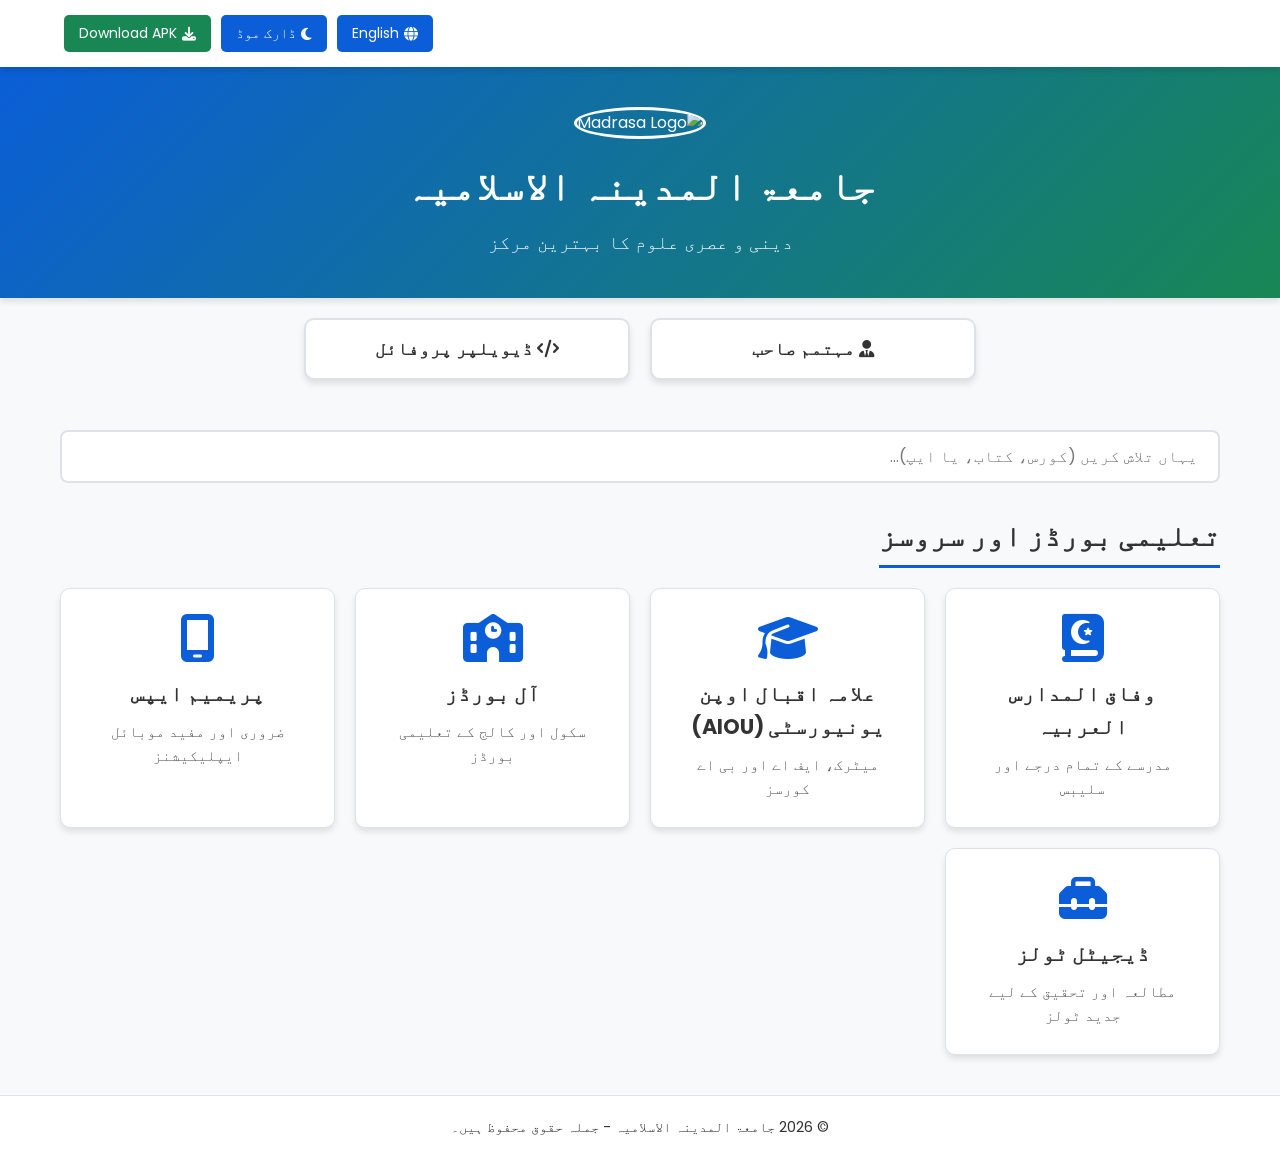
==== index.html @ e55a86fd "Add initial HTML structure for Madrasa portal" ====
<!DOCTYPE html>
<html lang="ur" dir="rtl">
<head>
    <meta charset="UTF-8">
    <meta name="viewport" content="width=device-width, initial-scale=1.0">
    <title>جامعۃ المدینہ / مدرسہ پورٹل</title>
    <!-- Font Awesome Icons -->
    <link rel="stylesheet" href="https://cdnjs.cloudflare.com/ajax/libs/font-awesome/6.4.0/css/all.min.css">
    <!-- Google Fonts (Urdu & English) -->
    <link href="https://fonts.googleapis.com/css2?family=Jameel+Noori+Nastaleeq&family=Poppins:wght@300;400;500;600;700&display=swap" rel="stylesheet">
    
    <style>
        :root {
            --bg-color: #f8f9fa;
            --text-color: #333333;
            --card-bg: #ffffff;
            --primary-color: #0b5ed7;
            --primary-hover: #0a58ca;
            --accent-color: #198754;
            --header-bg: linear-gradient(135deg, #0b5ed7, #198754);
            --shadow: 0 4px 6px rgba(0, 0, 0, 0.1);
            --border-color: #dee2e6;
        }

        [data-theme="dark"] {
            --bg-color: #121212;
            --text-color: #e0e0e0;
            --card-bg: #1e1e1e;
            --primary-color: #3d8bfd;
            --primary-hover: #6ea8fe;
            --accent-color: #20c997;
            --header-bg: linear-gradient(135deg, #1a365d, #065f46);
            --shadow: 0 4px 6px rgba(0, 0, 0, 0.5);
            --border-color: #2d3748;
        }

        * {
            margin: 0;
            padding: 0;
            box-sizing: border-box;
            font-family: 'Jameel Noori Nastaleeq', 'Poppins', sans-serif;
            transition: background-color 0.3s ease, color 0.3s ease;
        }

        body {
            background-color: var(--bg-color);
            color: var(--text-color);
            line-height: 1.6;
        }

        /* Top Controls Bar */
        .top-controls {
            display: flex;
            justify-content: flex-end;
            gap: 10px;
            padding: 15px 5%;
            background: var(--card-bg);
            box-shadow: var(--shadow);
            position: sticky;
            top: 0;
            z-index: 1000;
        }

        .control-btn {
            background: var(--primary-color);
            color: white;
            border: none;
            padding: 8px 15px;
            border-radius: 5px;
            cursor: pointer;
            font-size: 14px;
            display: flex;
            align-items: center;
            gap: 5px;
        }

        .control-btn:hover {
            background: var(--primary-hover);
        }

        /* Header Section */
        header {
            background: var(--header-bg);
            color: white;
            text-align: center;
            padding: 40px 20px;
            box-shadow: var(--shadow);
        }

        header img {
            width: 100px;
            height: 100px;
            border-radius: 50%;
            border: 3px solid white;
            object-fit: cover;
            margin-bottom: 15px;
        }

        header h1 {
            font-size: 2.5rem;
            margin-bottom: 10px;
        }

        header p {
            font-size: 1.2rem;
            opacity: 0.9;
        }

        /* Quick Binders (Principal & Developer) */
        .quick-binders {
            display: flex;
            justify-content: center;
            gap: 20px;
            padding: 20px 5%;
            max-width: 800px;
            margin: 0 auto;
        }

        .binder-btn {
            flex: 1;
            background: var(--card-bg);
            border: 2px solid var(--border-color);
            padding: 15px;
            text-align: center;
            border-radius: 10px;
            text-decoration: none;
            color: var(--text-color);
            font-weight: bold;
            box-shadow: var(--shadow);
            font-size: 1.1rem;
        }

        .binder-btn:hover {
            border-color: var(--primary-color);
            transform: translateY(-2px);
        }

        /* Main Container & Cards Grid */
        .container {
            max-width: 1200px;
            margin: 30px auto;
            padding: 0 20px;
        }

        .search-bar {
            width: 100%;
            padding: 12px 20px;
            font-size: 1rem;
            border: 2px solid var(--border-color);
            background: var(--card-bg);
            color: var(--text-color);
            border-radius: 8px;
            margin-bottom: 30px;
            outline: none;
        }

        .search-bar:focus {
            border-color: var(--primary-color);
        }

        .section-title {
            font-size: 1.8rem;
            margin-bottom: 20px;
            border-bottom: 3px solid var(--primary-color);
            display: inline-block;
            padding-bottom: 5px;
        }

        .cards-grid {
            display: grid;
            grid-template-columns: repeat(auto-fit, minmax(250px, 1fr));
            gap: 20px;
            margin-bottom: 40px;
        }

        .card {
            background: var(--card-bg);
            border-radius: 10px;
            padding: 25px;
            text-align: center;
            box-shadow: var(--shadow);
            border: 1px solid var(--border-color);
            cursor: pointer;
            transition: transform 0.2s;
        }

        .card:hover {
            transform: translateY(-5px);
            border-color: var(--primary-color);
        }

        .card i {
            font-size: 3rem;
            color: var(--primary-color);
            margin-bottom: 15px;
        }

        .card h3 {
            font-size: 1.3rem;
            margin-bottom: 10px;
        }

        .card p {
            font-size: 0.95rem;
            opacity: 0.8;
        }

        /* Footer */
        footer {
            background: var(--card-bg);
            border-top: 1px solid var(--border-color);
            text-align: center;
            padding: 20px;
            margin-top: 40px;
            font-size: 0.9rem;
        }

        /* Responsive Design Adjustments */
        @media(max-width: 768px) {
            header h1 {
                font-size: 2rem;
            }
            .quick-binders {
                flex-direction: column;
            }
        }
    </style>
</head>
<body data-theme="light">

    <!-- Top Controls: Language, Dark Mode, APK Download -->
    <div class="top-controls">
        <button class="control-btn" id="langToggle" onclick="toggleLanguage()">
            <i class="fa-solid fa-globe"></i> English
        </button>
        <button class="control-btn" id="themeToggle" onclick="toggleTheme()">
            <i class="fa-solid fa-moon"></i> ڈارک موڈ
        </button>
        <button class="control-btn" style="background: var(--accent-color);" onclick="downloadAPK()">
            <i class="fa-solid fa-download"></i> Download APK
        </button>
    </div>

    <!-- Header Section -->
    <header>
        <img src="https://via.placeholder.com/100" alt="Madrasa Logo">
        <h1 id="siteTitle">جامعۃ المدینہ الاسلامیہ</h1>
        <p id="siteTagline">دینی و عصری علوم کا بہترین مرکز</p>
    </header>

    <!-- Quick Binders (Principal & Developer) -->
    <div class="quick-binders">
        <a href="#principal" class="binder-btn" id="btnPrincipal">
            <i class="fa-solid fa-user-tie"></i> مہتمم صاحب
        </a>
        <a href="#developer" class="binder-btn" id="btnDeveloper">
            <i class="fa-solid fa-code"></i> ڈیویلپر پروفائل
        </a>
    </div>

    <!-- Main Content Area -->
    <div class="container">
        <!-- Search Bar -->
        <input type="text5" class="search-bar" id="searchBar" placeholder="یہاں تلاش کریں (کورس، کتاب، یا ایپ)...">

        <h2 class="section-title" id="cardsHeading">تعلیمی بورڈز اور سروسز</h2>
        
        <!-- Cards Grid (Wifaq, AIOU, All Boards, Premium Apps, Tools) -->
        <div class="cards-grid">
            <div class="card" onclick="openCategory('Wifaq ul Madaris')">
                <i class="fa-solid fa-book-quran"></i>
                <h3>وفاق المدارس العربیہ</h3>
                <p>مدرسے کے تمام درجے اور سلیبس</p>
            </div>
            <div class="card" onclick="openCategory('AIOU')">
                <i class="fa-solid fa-graduation-cap"></i>
                <h3>علامہ اقبال اوپن یونیورسٹی (AIOU)</h3>
                <p>میٹرک، ایف اے اور بی اے کورسز</p>
            </div>
            <div class="card" onclick="openCategory('All Boards')">
                <i class="fa-solid fa-school"></i>
                <h3>آل بورڈز</h3>
                <p>سکول اور کالج کے تعلیمی بورڈز</p>
            </div>
            <div class="card" onclick="openCategory('Premium Apps')">
                <i class="fa-solid fa-mobile-screen"></i>
                <h3>پریمیم ایپس</h3>
                <p>ضروری اور مفید موبائل ایپلیکیشنز</p>
            </div>
            <div class="card" onclick="openCategory('Digital Tools')">
                <i class="fa-solid fa-toolbox"></i>
                <h3>ڈیجیٹل ٹولز</h3>
                <p>مطالعہ اور تحقیق کے لیے جدید ٹولز</p>
            </div>
        </div>
    </div>

    <!-- Footer -->
    <footer>
        <p id="footerText">&copy; 2026 جامعۃ المدینہ الاسلامیہ - جملہ حقوق محفوظ ہیں۔</p>
    </footer>

    <!-- JavaScript Interactivity -->
    <script>
        // Dark Mode Toggle
        function toggleTheme() {
            const body = document.body;
            const themeBtn = document.getElementById('themeToggle');
            if (body.getAttribute('data-theme') === 'light') {
                body.setAttribute('data-theme', 'dark');
                themeBtn.innerHTML = '<i class="fa-solid fa-sun"></i> لائٹ موڈ';
            } else {
                body.setAttribute('data-theme', 'light');
                themeBtn.innerHTML = '<i class="fa-solid fa-moon"></i> ڈارک موڈ';
            }
        }

        // Language Switcher (Urdu <-> English)
        let currentLang = 'ur';
        function toggleLanguage() {
            const siteTitle = document.getElementById('siteTitle');
            const siteTagline = document.getElementById('siteTagline');
            const btnPrincipal = document.getElementById('btnPrincipal');
            const btnDeveloper = document.getElementById('btnDeveloper');
            const cardsHeading = document.getElementById('cardsHeading');
            const searchBar = document.getElementById('searchBar');
            const footerText = document.getElementById('footerText');
            const langToggle = document.getElementById('langToggle');

            if (currentLang === 'ur') {
                currentLang = 'en';
                document.documentElement.setAttribute('dir', 'ltr');
                document.documentElement.setAttribute('lang', 'en');
                langToggle.innerHTML = '<i class="fa-solid fa-globe"></i> اردو';
                siteTitle.innerText = 'Jamia Al-Madina Al-Islamia';
                siteTagline.innerText = 'The Best Center for Religious & Modern Education';
                btnPrincipal.innerHTML = '<i class="fa-solid fa-user-tie"></i> Principal';
                btnDeveloper.innerHTML = '<i class="fa-solid fa-code"></i> Developer Profile';
                cardsHeading.innerText = 'Educational Boards & Services';
                searchBar.placeholder = 'Search here (courses, books, apps)...';
                footerText.innerHTML = '&copy; 2026 Jamia Al-Madina - All Rights Reserved.';
            } else {
                currentLang = 'ur';
                document.documentElement.setAttribute('dir', 'rtl');
                document.documentElement.setAttribute('lang', 'ur');
                langToggle.innerHTML = '<i class="fa-solid fa-globe"></i> English';
                siteTitle.innerText = 'جامعۃ المدینہ الاسلامیہ';
                siteTagline.innerText = 'دینی و عصری علوم کا بہترین مرکز';
                btnPrincipal.innerHTML = '<i class="fa-solid fa-user-tie"></i> مہتمم صاحب';
                btnDeveloper.innerHTML = '<i class="fa-solid fa-code"></i> ڈیویلپر پروفائل';
                cardsHeading.innerText = 'تعلیمی بورڈز اور سروسز';
                searchBar.placeholder = 'یہاں تلاش کریں (کورس، کتاب، یا ایپ)...';
                footerText.innerHTML = '&copy; 2026 جامعۃ المدینہ الاسلامیہ - جملہ حقوق محفوظ ہیں۔';
            }
        }

        // Category Click Handler (Card Grading System Navigation placeholder)
        function openCategory(categoryName) {
            alert(categoryName + ' کا گریڈنگ سیکشن اوپن ہو رہا ہے...');
            // یہاں آپ اگلے صفحات یا سب گریڈز کا لنک جوڑ سکتے ہیں
        }

        // Download APK / PWA Trigger
        function downloadAPK() {
            alert('مدرسہ ویب ایپ (APK) ڈاؤن لوڈ کرنے کا عمل شروع ہو رہا ہے...');
            // یہاں PWA انسٹالیشن ایونٹ یا APK فائل کا ڈاؤن لوڈ لنک دیا جائے گا
        }
    </script>
</body>
</html>
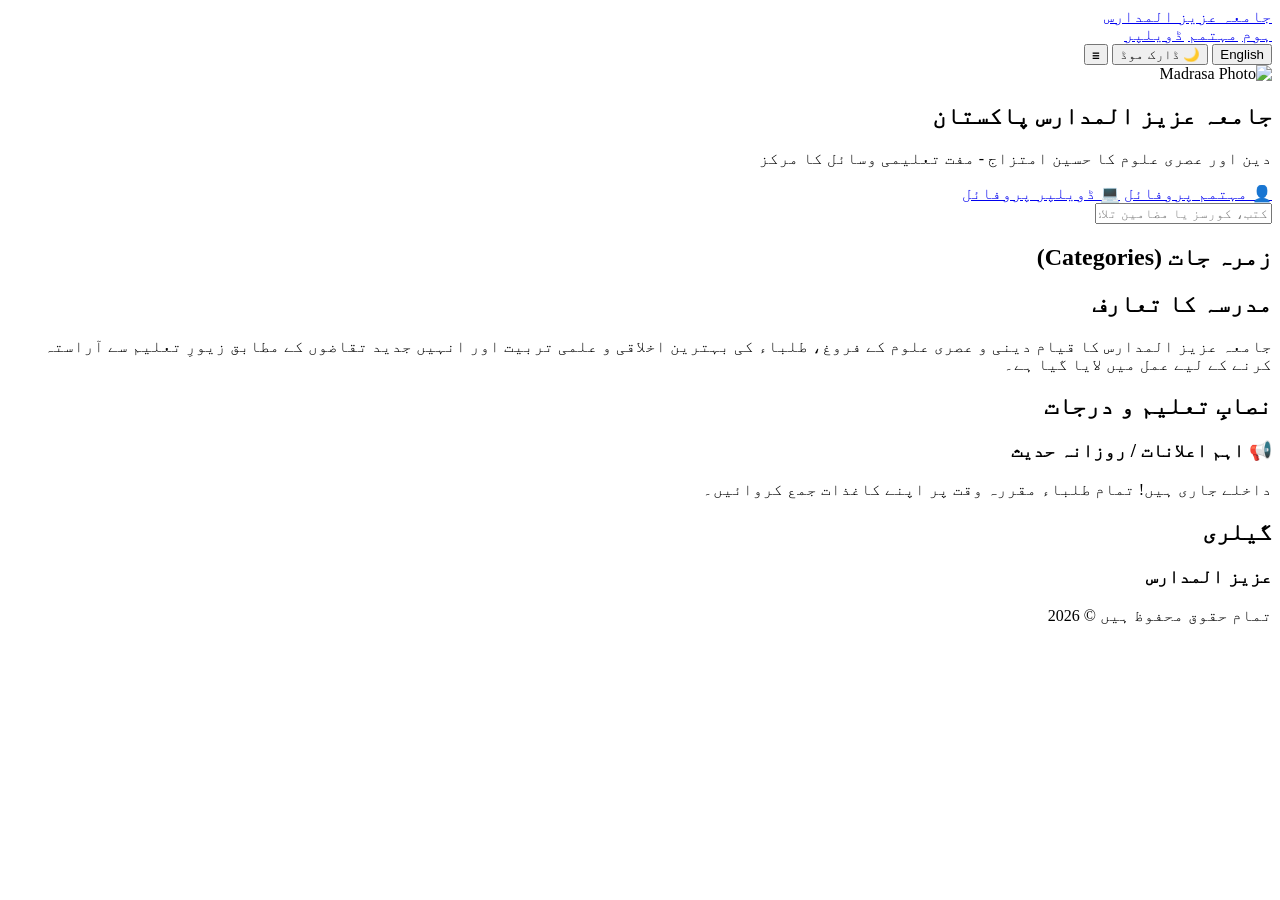
==== commit af6088a6: "Revamp index.html with new layout and styles Updated the title and added new Google Fonts. Enhanced " ====
--- a/index.html
+++ b/index.html
@@ -1,370 +1,166 @@
 <!DOCTYPE html>
-<html lang="ur" dir="rtl">
+<html lang="ur" dir="rtl" data-theme="light">
 <head>
     <meta charset="UTF-8">
     <meta name="viewport" content="width=device-width, initial-scale=1.0">
-    <title>جامعۃ المدینہ / مدرسہ پورٹل</title>
-    <!-- Font Awesome Icons -->
-    <link rel="stylesheet" href="https://cdnjs.cloudflare.com/ajax/libs/font-awesome/6.4.0/css/all.min.css">
-    <!-- Google Fonts (Urdu & English) -->
-    <link href="https://fonts.googleapis.com/css2?family=Jameel+Noori+Nastaleeq&family=Poppins:wght@300;400;500;600;700&display=swap" rel="stylesheet">
-    
-    <style>
-        :root {
-            --bg-color: #f8f9fa;
-            --text-color: #333333;
-            --card-bg: #ffffff;
-            --primary-color: #0b5ed7;
-            --primary-hover: #0a58ca;
-            --accent-color: #198754;
-            --header-bg: linear-gradient(135deg, #0b5ed7, #198754);
-            --shadow: 0 4px 6px rgba(0, 0, 0, 0.1);
-            --border-color: #dee2e6;
-        }
+    <title>جامعہ عزیز المدارس - مرکزی صفحہ</title>
+    <!-- Google Fonts for Urdu & English -->
+    <link href="https://fonts.googleapis.com/css2?family=Amiri:wght@400;700&family=Inter:wght@400;500;600&family=Noto+Nastaliq+Urdu:wght@400;700&display=swap" rel="stylesheet">
+    <!-- Stylesheet -->
+    <link rel="stylesheet" href="style.css">
+</head>
+<body>
 
-        [data-theme="dark"] {
-            --bg-color: #121212;
-            --text-color: #e0e0e0;
-            --card-bg: #1e1e1e;
-            --primary-color: #3d8bfd;
-            --primary-hover: #6ea8fe;
-            --accent-color: #20c997;
-            --header-bg: linear-gradient(135deg, #1a365d, #065f46);
-            --shadow: 0 4px 6px rgba(0, 0, 0, 0.5);
-            --border-color: #2d3748;
-        }
-
-        * {
-            margin: 0;
-            padding: 0;
-            box-sizing: border-box;
-            font-family: 'Jameel Noori Nastaleeq', 'Poppins', sans-serif;
-            transition: background-color 0.3s ease, color 0.3s ease;
-        }
-
-        body {
-            background-color: var(--bg-color);
-            color: var(--text-color);
-            line-height: 1.6;
-        }
-
-        /* Top Controls Bar */
-        .top-controls {
-            display: flex;
-            justify-content: flex-end;
-            gap: 10px;
-            padding: 15px 5%;
-            background: var(--card-bg);
-            box-shadow: var(--shadow);
-            position: sticky;
-            top: 0;
-            z-index: 1000;
-        }
-
-        .control-btn {
-            background: var(--primary-color);
-            color: white;
-            border: none;
-            padding: 8px 15px;
-            border-radius: 5px;
-            cursor: pointer;
-            font-size: 14px;
-            display: flex;
-            align-items: center;
-            gap: 5px;
-        }
-
-        .control-btn:hover {
-            background: var(--primary-hover);
-        }
-
-        /* Header Section */
-        header {
-            background: var(--header-bg);
-            color: white;
-            text-align: center;
-            padding: 40px 20px;
-            box-shadow: var(--shadow);
-        }
-
-        header img {
-            width: 100px;
-            height: 100px;
-            border-radius: 50%;
-            border: 3px solid white;
-            object-fit: cover;
-            margin-bottom: 15px;
-        }
-
-        header h1 {
-            font-size: 2.5rem;
-            margin-bottom: 10px;
-        }
-
-        header p {
-            font-size: 1.2rem;
-            opacity: 0.9;
-        }
-
-        /* Quick Binders (Principal & Developer) */
-        .quick-binders {
-            display: flex;
-            justify-content: center;
-            gap: 20px;
-            padding: 20px 5%;
-            max-width: 800px;
-            margin: 0 auto;
-        }
-
-        .binder-btn {
-            flex: 1;
-            background: var(--card-bg);
-            border: 2px solid var(--border-color);
-            padding: 15px;
-            text-align: center;
-            border-radius: 10px;
-            text-decoration: none;
-            color: var(--text-color);
-            font-weight: bold;
-            box-shadow: var(--shadow);
-            font-size: 1.1rem;
-        }
-
-        .binder-btn:hover {
-            border-color: var(--primary-color);
-            transform: translateY(-2px);
-        }
-
-        /* Main Container & Cards Grid */
-        .container {
-            max-width: 1200px;
-            margin: 30px auto;
-            padding: 0 20px;
-        }
-
-        .search-bar {
-            width: 100%;
-            padding: 12px 20px;
-            font-size: 1rem;
-            border: 2px solid var(--border-color);
-            background: var(--card-bg);
-            color: var(--text-color);
-            border-radius: 8px;
-            margin-bottom: 30px;
-            outline: none;
-        }
-
-        .search-bar:focus {
-            border-color: var(--primary-color);
-        }
-
-        .section-title {
-            font-size: 1.8rem;
-            margin-bottom: 20px;
-            border-bottom: 3px solid var(--primary-color);
-            display: inline-block;
-            padding-bottom: 5px;
-        }
-
-        .cards-grid {
-            display: grid;
-            grid-template-columns: repeat(auto-fit, minmax(250px, 1fr));
-            gap: 20px;
-            margin-bottom: 40px;
-        }
-
-        .card {
-            background: var(--card-bg);
-            border-radius: 10px;
-            padding: 25px;
-            text-align: center;
-            box-shadow: var(--shadow);
-            border: 1px solid var(--border-color);
-            cursor: pointer;
-            transition: transform 0.2s;
-        }
-
-        .card:hover {
-            transform: translateY(-5px);
-            border-color: var(--primary-color);
-        }
-
-        .card i {
-            font-size: 3rem;
-            color: var(--primary-color);
-            margin-bottom: 15px;
-        }
-
-        .card h3 {
-            font-size: 1.3rem;
-            margin-bottom: 10px;
-        }
-
-        .card p {
-            font-size: 0.95rem;
-            opacity: 0.8;
-        }
-
-        /* Footer */
-        footer {
-            background: var(--card-bg);
-            border-top: 1px solid var(--border-color);
-            text-align: center;
-            padding: 20px;
-            margin-top: 40px;
-            font-size: 0.9rem;
-        }
-
-        /* Responsive Design Adjustments */
-        @media(max-width: 768px) {
-            header h1 {
-                font-size: 2rem;
-            }
-            .quick-binders {
-                flex-direction: column;
-            }
-        }
-    </style>
-</head>
-<body data-theme="light">
-
-    <!-- Top Controls: Language, Dark Mode, APK Download -->
-    <div class="top-controls">
-        <button class="control-btn" id="langToggle" onclick="toggleLanguage()">
-            <i class="fa-solid fa-globe"></i> English
-        </button>
-        <button class="control-btn" id="themeToggle" onclick="toggleTheme()">
-            <i class="fa-solid fa-moon"></i> ڈارک موڈ
-        </button>
-        <button class="control-btn" style="background: var(--accent-color);" onclick="downloadAPK()">
-            <i class="fa-solid fa-download"></i> Download APK
-        </button>
-    </div>
-
-    <!-- Header Section -->
-    <header>
-        <img src="https://via.placeholder.com/100" alt="Madrasa Logo">
-        <h1 id="siteTitle">جامعۃ المدینہ الاسلامیہ</h1>
-        <p id="siteTagline">دینی و عصری علوم کا بہترین مرکز</p>
+    <!-- Navbar -->
+    <header class="navbar">
+        <div class="nav-container">
+            <a href="index.html" class="logo">جامعہ عزیز المدارس</a>
+            <nav class="nav-links" id="navLinks">
+                <a href="index.html" class="active">ہوم</a>
+                <a href="mohtamim.html">مہتمم</a>
+                <a href="developer.html">ڈویلپر</a>
+            </nav>
+            <div class="nav-actions">
+                <button id="langToggle" class="btn-toggle">English</button>
+                <button id="themeToggle" class="btn-toggle">🌙 ڈارک موڈ</button>
+                <button class="hamburger" id="hamburger">☰</button>
+            </div>
+        </div>
     </header>
 
-    <!-- Quick Binders (Principal & Developer) -->
-    <div class="quick-binders">
-        <a href="#principal" class="binder-btn" id="btnPrincipal">
-            <i class="fa-solid fa-user-tie"></i> مہتمم صاحب
-        </a>
-        <a href="#developer" class="binder-btn" id="btnDeveloper">
-            <i class="fa-solid fa-code"></i> ڈیویلپر پروفائل
-        </a>
-    </div>
-
-    <!-- Main Content Area -->
-    <div class="container">
-        <!-- Search Bar -->
-        <input type="text5" class="search-bar" id="searchBar" placeholder="یہاں تلاش کریں (کورس، کتاب، یا ایپ)...">
-
-        <h2 class="section-title" id="cardsHeading">تعلیمی بورڈز اور سروسز</h2>
-        
-        <!-- Cards Grid (Wifaq, AIOU, All Boards, Premium Apps, Tools) -->
-        <div class="cards-grid">
-            <div class="card" onclick="openCategory('Wifaq ul Madaris')">
-                <i class="fa-solid fa-book-quran"></i>
-                <h3>وفاق المدارس العربیہ</h3>
-                <p>مدرسے کے تمام درجے اور سلیبس</p>
-            </div>
-            <div class="card" onclick="openCategory('AIOU')">
-                <i class="fa-solid fa-graduation-cap"></i>
-                <h3>علامہ اقبال اوپن یونیورسٹی (AIOU)</h3>
-                <p>میٹرک، ایف اے اور بی اے کورسز</p>
-            </div>
-            <div class="card" onclick="openCategory('All Boards')">
-                <i class="fa-solid fa-school"></i>
-                <h3>آل بورڈز</h3>
-                <p>سکول اور کالج کے تعلیمی بورڈز</p>
-            </div>
-            <div class="card" onclick="openCategory('Premium Apps')">
-                <i class="fa-solid fa-mobile-screen"></i>
-                <h3>پریمیم ایپس</h3>
-                <p>ضروری اور مفید موبائل ایپلیکیشنز</p>
-            </div>
-            <div class="card" onclick="openCategory('Digital Tools')">
-                <i class="fa-solid fa-toolbox"></i>
-                <h3>ڈیجیٹل ٹولز</h3>
-                <p>مطالعہ اور تحقیق کے لیے جدید ٹولز</p>
+    <!-- Hero Section -->
+    <section class="hero">
+        <div class="hero-content">
+            <img id="heroImage" src="https://images.unsplash.com/photo-1564507592333-c60657eea523?auto=format&fit=crop&w=1200&q=80" alt="Madrasa Photo" class="hero-img">
+            <h1 id="madrasaName">جامعہ عزیز المدارس پاکستان</h1>
+            <p id="tagline">دین اور عصری علوم کا حسین امتزاج - مفت تعلیمی وسائل کا مرکز</p>
+            
+            <!-- Two Pill Buttons -->
+            <div class="pill-buttons-row">
+                <a href="mohtamim.html" class="pill-btn">👤 مہتمم پروفائل</a>
+                <a href="developer.html" class="pill-btn">💻 ڈویلپر پروفائل</a>
             </div>
         </div>
-    </div>
+    </section>
+
+    <!-- Search Bar -->
+    <section class="search-section">
+        <div class="container">
+            <input type="text" id="mainSearch" placeholder="کتب، کورسز یا مضامین تلاش کریں..." class="search-input">
+        </div>
+    </section>
+
+    <!-- Categories Grid -->
+    <section class="categories-section">
+        <div class="container">
+            <h2>زمرہ جات (Categories)</h2>
+            <div class="categories-grid" id="categoriesGrid">
+                <!-- Dynamically loaded from data.js -->
+            </div>
+        </div>
+    </section>
+
+    <!-- About Section -->
+    <section class="about-section">
+        <div class="container">
+            <h2>مدرسہ کا تعارف</h2>
+            <p id="aboutText">جامعہ عزیز المدارس کا قیام دینی و عصری علوم کے فروغ، طلباء کی بہترین اخلاقی و علمی تربیت اور انہیں جدید تقاضوں کے مطابق زیورِ تعلیم سے آراستہ کرنے کے لیے عمل میں لایا گیا ہے۔</p>
+        </div>
+    </section>
+
+    <!-- Nisab / Courses Section -->
+    <section class="nisab-section">
+        <div class="container">
+            <h2>نصابِ تعلیم و درجات</h2>
+            <div class="nisab-chips" id="nisabChips">
+                <!-- Dynamically loaded -->
+            </div>
+        </div>
+    </section>
+
+    <!-- Announcements -->
+    <section class="announcement-section">
+        <div class="container">
+            <div class="announcement-box">
+                <h3>📢 اہم اعلانات / روزانہ حدیث</h3>
+                <p id="announcementText">داخلے جاری ہیں! تمام طلباء مقررہ وقت پر اپنے کاغذات جمع کروائیں۔</p>
+            </div>
+        </div>
+    </section>
+
+    <!-- Gallery Section -->
+    <section class="gallery-section">
+        <div class="container">
+            <h2>گیلری</h2>
+            <div class="gallery-grid" id="galleryGrid">
+                <!-- Dynamically loaded -->
+            </div>
+        </div>
+    </section>
 
     <!-- Footer -->
-    <footer>
-        <p id="footerText">&copy; 2026 جامعۃ المدینہ الاسلامیہ - جملہ حقوق محفوظ ہیں۔</p>
+    <footer class="footer">
+        <div class="container footer-content">
+            <div class="footer-info">
+                <h3>عزیز المدارس</h3>
+                <p>تمام حقوق محفوظ ہیں © 2026</p>
+            </div>
+            <div class="footer-links" id="socialLinks">
+                <!-- Social links -->
+            </div>
+        </div>
     </footer>
 
-    <!-- JavaScript Interactivity -->
+    <!-- Main Logic Script -->
+    <script src="data.js"></script>
     <script>
-        // Dark Mode Toggle
-        function toggleTheme() {
-            const body = document.body;
-            const themeBtn = document.getElementById('themeToggle');
-            if (body.getAttribute('data-theme') === 'light') {
-                body.setAttribute('data-theme', 'dark');
-                themeBtn.innerHTML = '<i class="fa-solid fa-sun"></i> لائٹ موڈ';
-            } else {
-                body.setAttribute('data-theme', 'light');
-                themeBtn.innerHTML = '<i class="fa-solid fa-moon"></i> ڈارک موڈ';
+        // Basic rendering logic using data.js
+        document.addEventListener('DOMContentLoaded', () => {
+            if (typeof siteData !== 'undefined') {
+                document.getElementById('madrasaName').textContent = siteData.name;
+                document.getElementById('tagline').textContent = siteData.tagline;
+                document.getElementById('aboutText').textContent = siteData.about;
+                document.getElementById('announcementText').textContent = siteData.announcement;
+                document.getElementById('heroImage').src = siteData.heroImage;
+
+                // Render Categories
+                const catGrid = document.getElementById('categoriesGrid');
+                siteData.categories.forEach(cat => {
+                    const card = document.createElement('div');
+                    card.className = 'cat-card';
+                    card.innerHTML = `
+                        <div class="cat-icon">${cat.icon || '📚'}</div>
+                        <h3>${cat.nameUr}</h3>
+                        <p>${cat.nameEn}</p>
+                    `;
+                    card.onclick = () => {
+                        window.location.href = `category.html?cat=${cat.id}`;
+                    };
+                    catGrid.appendChild(card);
+                });
             }
-        }
 
-        // Language Switcher (Urdu <-> English)
-        let currentLang = 'ur';
-        function toggleLanguage() {
-            const siteTitle = document.getElementById('siteTitle');
-            const siteTagline = document.getElementById('siteTagline');
-            const btnPrincipal = document.getElementById('btnPrincipal');
-            const btnDeveloper = document.getElementById('btnDeveloper');
-            const cardsHeading = document.getElementById('cardsHeading');
-            const searchBar = document.getElementById('searchBar');
-            const footerText = document.getElementById('footerText');
-            const langToggle = document.getElementById('langToggle');
+            // Theme & Language toggles
+            const themeToggle = document.getElementById('themeToggle');
+            themeToggle.onclick = () => {
+                const html = document.documentElement;
+                const currentTheme = html.getAttribute('data-theme');
+                if (currentTheme === 'light') {
+                    html.setAttribute('data-theme', 'dark');
+                    themeToggle.textContent = '☀️ لائٹ موڈ';
+                } else {
+                    html.setAttribute('data-theme', 'light');
+                    themeToggle.textContent = '🌙 ڈارک موڈ';
+                }
+            };
 
-            if (currentLang === 'ur') {
-                currentLang = 'en';
-                document.documentElement.setAttribute('dir', 'ltr');
-                document.documentElement.setAttribute('lang', 'en');
-                langToggle.innerHTML = '<i class="fa-solid fa-globe"></i> اردو';
-                siteTitle.innerText = 'Jamia Al-Madina Al-Islamia';
-                siteTagline.innerText = 'The Best Center for Religious & Modern Education';
-                btnPrincipal.innerHTML = '<i class="fa-solid fa-user-tie"></i> Principal';
-                btnDeveloper.innerHTML = '<i class="fa-solid fa-code"></i> Developer Profile';
-                cardsHeading.innerText = 'Educational Boards & Services';
-                searchBar.placeholder = 'Search here (courses, books, apps)...';
-                footerText.innerHTML = '&copy; 2026 Jamia Al-Madina - All Rights Reserved.';
-            } else {
-                currentLang = 'ur';
-                document.documentElement.setAttribute('dir', 'rtl');
-                document.documentElement.setAttribute('lang', 'ur');
-                langToggle.innerHTML = '<i class="fa-solid fa-globe"></i> English';
-                siteTitle.innerText = 'جامعۃ المدینہ الاسلامیہ';
-                siteTagline.innerText = 'دینی و عصری علوم کا بہترین مرکز';
-                btnPrincipal.innerHTML = '<i class="fa-solid fa-user-tie"></i> مہتمم صاحب';
-                btnDeveloper.innerHTML = '<i class="fa-solid fa-code"></i> ڈیویلپر پروفائل';
-                cardsHeading.innerText = 'تعلیمی بورڈز اور سروسز';
-                searchBar.placeholder = 'یہاں تلاش کریں (کورس، کتاب، یا ایپ)...';
-                footerText.innerHTML = '&copy; 2026 جامعۃ المدینہ الاسلامیہ - جملہ حقوق محفوظ ہیں۔';
-            }
-        }
-
-        // Category Click Handler (Card Grading System Navigation placeholder)
-        function openCategory(categoryName) {
-            alert(categoryName + ' کا گریڈنگ سیکشن اوپن ہو رہا ہے...');
-            // یہاں آپ اگلے صفحات یا سب گریڈز کا لنک جوڑ سکتے ہیں
-        }
-
-        // Download APK / PWA Trigger
-        function downloadAPK() {
-            alert('مدرسہ ویب ایپ (APK) ڈاؤن لوڈ کرنے کا عمل شروع ہو رہا ہے...');
-            // یہاں PWA انسٹالیشن ایونٹ یا APK فائل کا ڈاؤن لوڈ لنک دیا جائے گا
-        }
+            // Mobile menu toggle
+            const hamburger = document.getElementById('hamburger');
+            const navLinks = document.getElementById('navLinks');
+            hamburger.onclick = () => {
+                navLinks.classList.toggle('active');
+            };
+        });
     </script>
 </body>
 </html>
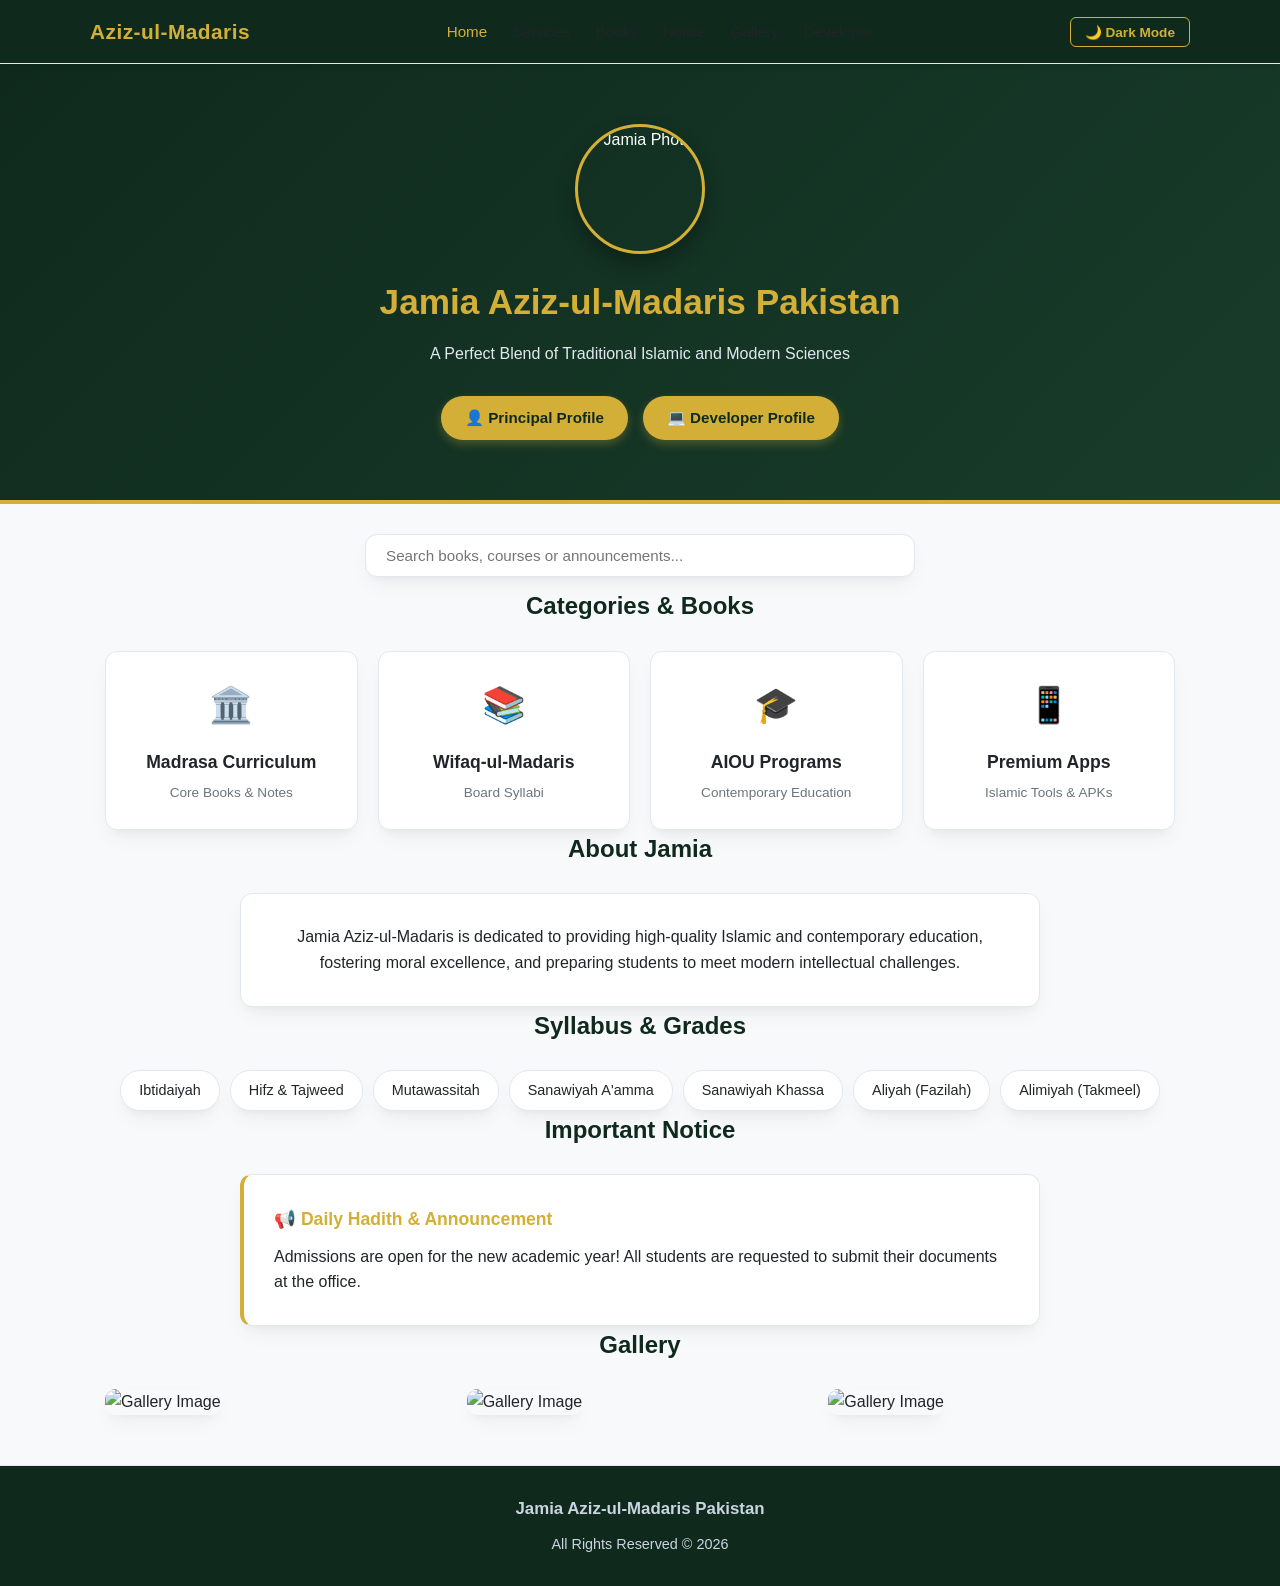
==== commit c4cffe47: "Change language and update content in index.html Updated the index.html file to change the language " ====
--- a/index.html
+++ b/index.html
@@ -1,11 +1,11 @@
 <!DOCTYPE html>
-<html lang="ur" dir="rtl" data-theme="light">
+<html lang="en" dir="ltr" data-theme="light">
 <head>
     <meta charset="UTF-8">
     <meta name="viewport" content="width=device-width, initial-scale=1.0">
-    <title>جامعہ عزیز المدارس - مرکزی صفحہ</title>
-    <!-- Google Fonts for Urdu & English -->
-    <link href="https://fonts.googleapis.com/css2?family=Amiri:wght@400;700&family=Inter:wght@400;500;600&family=Noto+Nastaliq+Urdu:wght@400;700&display=swap" rel="stylesheet">
+    <title>Jamia Aziz-ul-Madaris | Educational Resources</title>
+    <!-- Google Fonts -->
+    <link href="https://fonts.googleapis.com/css2?family=Plus+Jakarta+Sans:wght@400;500;600;700&display=swap" rel="stylesheet">
     <!-- Stylesheet -->
     <link rel="stylesheet" href="style.css">
 </head>
@@ -14,15 +14,17 @@
     <!-- Navbar -->
     <header class="navbar">
         <div class="nav-container">
-            <a href="index.html" class="logo">جامعہ عزیز المدارس</a>
-            <nav class="nav-links" id="navLinks">
-                <a href="index.html" class="active">ہوم</a>
-                <a href="mohtamim.html">مہتمم</a>
-                <a href="developer.html">ڈویلپر</a>
-            </nav>
+            <a href="index.html" class="logo">Aziz-ul-Madaris</a>
+            <ul class="nav-links" id="navLinks">
+                <li><a href="index.html" class="active">Home</a></li>
+                <li><a href="#services">Services</a></li>
+                <li><a href="#categories">Books</a></li>
+                <li><a href="#announcement">Notice</a></li>
+                <li><a href="#gallery">Gallery</a></li>
+                <li><a href="developer.html">Developer</a></li>
+            </ul>
             <div class="nav-actions">
-                <button id="langToggle" class="btn-toggle">English</button>
-                <button id="themeToggle" class="btn-toggle">🌙 ڈارک موڈ</button>
+                <button id="themeToggle" class="btn-toggle">🌙 Dark Mode</button>
                 <button class="hamburger" id="hamburger">☰</button>
             </div>
         </div>
@@ -30,131 +32,135 @@
 
     <!-- Hero Section -->
     <section class="hero">
-        <div class="hero-content">
-            <img id="heroImage" src="https://images.unsplash.com/photo-1564507592333-c60657eea523?auto=format&fit=crop&w=1200&q=80" alt="Madrasa Photo" class="hero-img">
-            <h1 id="madrasaName">جامعہ عزیز المدارس پاکستان</h1>
-            <p id="tagline">دین اور عصری علوم کا حسین امتزاج - مفت تعلیمی وسائل کا مرکز</p>
-            
-            <!-- Two Pill Buttons -->
+        <div class="container" style="display: flex; flex-direction: column; align-items: center;">
+            <img src="" id="heroImg" alt="Jamia Photo" class="hero-img">
+            <h1 id="siteName">Jamia Aziz-ul-Madaris Pakistan</h1>
+            <p id="siteTagline">A Perfect Blend of Traditional Islamic and Modern Sciences</p>
             <div class="pill-buttons-row">
-                <a href="mohtamim.html" class="pill-btn">👤 مہتمم پروفائل</a>
-                <a href="developer.html" class="pill-btn">💻 ڈویلپر پروفائل</a>
+                <a href="mohtamim.html" class="pill-btn">👤 Principal Profile</a>
+                <a href="developer.html" class="pill-btn">💻 Developer Profile</a>
             </div>
         </div>
     </section>
 
-    <!-- Search Bar -->
-    <section class="search-section">
+    <!-- Search Section -->
+    <div class="search-section">
         <div class="container">
-            <input type="text" id="mainSearch" placeholder="کتب، کورسز یا مضامین تلاش کریں..." class="search-input">
+            <input type="text" id="globalSearch" placeholder="Search books, courses or announcements..." class="search-input">
         </div>
-    </section>
+    </div>
 
-    <!-- Categories Grid -->
-    <section class="categories-section">
-        <div class="container">
-            <h2>زمرہ جات (Categories)</h2>
-            <div class="categories-grid" id="categoriesGrid">
-                <!-- Dynamically loaded from data.js -->
-            </div>
+    <!-- Categories / Books Section -->
+    <section id="categories" class="container">
+        <h2>Categories & Books</h2>
+        <div class="categories-grid" id="categoriesGrid">
+            <!-- Dynamically loaded from data.js -->
         </div>
     </section>
 
     <!-- About Section -->
-    <section class="about-section">
-        <div class="container">
-            <h2>مدرسہ کا تعارف</h2>
-            <p id="aboutText">جامعہ عزیز المدارس کا قیام دینی و عصری علوم کے فروغ، طلباء کی بہترین اخلاقی و علمی تربیت اور انہیں جدید تقاضوں کے مطابق زیورِ تعلیم سے آراستہ کرنے کے لیے عمل میں لایا گیا ہے۔</p>
+    <section class="container">
+        <h2>About Jamia</h2>
+        <div class="about-box">
+            <p id="siteAbout">Jamia Aziz-ul-Madaris is dedicated to providing high-quality Islamic and contemporary education...</p>
         </div>
     </section>
 
-    <!-- Nisab / Courses Section -->
-    <section class="nisab-section">
-        <div class="container">
-            <h2>نصابِ تعلیم و درجات</h2>
-            <div class="nisab-chips" id="nisabChips">
-                <!-- Dynamically loaded -->
-            </div>
+    <!-- Nisab / Courses Chips -->
+    <section class="container">
+        <h2>Syllabus & Grades</h2>
+        <div class="nisab-chips" id="nisabChips">
+            <!-- Dynamically loaded -->
         </div>
     </section>
 
-    <!-- Announcements -->
-    <section class="announcement-section">
-        <div class="container">
-            <div class="announcement-box">
-                <h3>📢 اہم اعلانات / روزانہ حدیث</h3>
-                <p id="announcementText">داخلے جاری ہیں! تمام طلباء مقررہ وقت پر اپنے کاغذات جمع کروائیں۔</p>
-            </div>
+    <!-- Announcement / Notice Section -->
+    <section id="announcement" class="container">
+        <h2>Important Notice</h2>
+        <div class="announcement-box">
+            <h3>📢 Daily Hadith & Announcement</h3>
+            <p id="siteAnnouncement">Admissions are open for the new academic year!</p>
         </div>
     </section>
 
     <!-- Gallery Section -->
-    <section class="gallery-section">
-        <div class="container">
-            <h2>گیلری</h2>
-            <div class="gallery-grid" id="galleryGrid">
-                <!-- Dynamically loaded -->
-            </div>
+    <section id="gallery" class="container">
+        <h2>Gallery</h2>
+        <div class="gallery-grid" id="galleryGrid">
+            <!-- Dynamically loaded -->
         </div>
     </section>
 
     <!-- Footer -->
     <footer class="footer">
         <div class="container footer-content">
-            <div class="footer-info">
-                <h3>عزیز المدارس</h3>
-                <p>تمام حقوق محفوظ ہیں © 2026</p>
-            </div>
-            <div class="footer-links" id="socialLinks">
-                <!-- Social links -->
-            </div>
+            <h3 id="footerTitle">Jamia Aziz-ul-Madaris</h3>
+            <p>All Rights Reserved © 2026</p>
         </div>
     </footer>
 
     <!-- Main Logic Script -->
     <script src="data.js"></script>
     <script>
-        // Basic rendering logic using data.js
         document.addEventListener('DOMContentLoaded', () => {
             if (typeof siteData !== 'undefined') {
-                document.getElementById('madrasaName').textContent = siteData.name;
-                document.getElementById('tagline').textContent = siteData.tagline;
-                document.getElementById('aboutText').textContent = siteData.about;
-                document.getElementById('announcementText').textContent = siteData.announcement;
-                document.getElementById('heroImage').src = siteData.heroImage;
+                document.getElementById('siteName').textContent = siteData.name;
+                document.getElementById('siteTagline').textContent = siteData.tagline;
+                document.getElementById('heroImg').src = siteData.heroImage;
+                document.getElementById('siteAbout').textContent = siteData.about;
+                document.getElementById('siteAnnouncement').textContent = siteData.announcement;
+                document.getElementById('footerTitle').textContent = siteData.name;
 
                 // Render Categories
                 const catGrid = document.getElementById('categoriesGrid');
-                siteData.categories.forEach(cat => {
-                    const card = document.createElement('div');
-                    card.className = 'cat-card';
-                    card.innerHTML = `
-                        <div class="cat-icon">${cat.icon || '📚'}</div>
+                catGrid.innerHTML = siteData.categories.map(cat => `
+                    <div class="cat-card" onclick="window.location.href='category.html?cat=${cat.id}'">
+                        <div class="cat-icon">${cat.icon}</div>
                         <h3>${cat.nameUr}</h3>
                         <p>${cat.nameEn}</p>
-                    `;
-                    card.onclick = () => {
-                        window.location.href = `category.html?cat=${cat.id}`;
-                    };
-                    catGrid.appendChild(card);
-                });
+                    </div>
+                `).join('');
+
+                // Render Nisab Chips
+                const nisabContainer = document.getElementById('nisabChips');
+                nisabContainer.innerHTML = siteData.nisab.map(n => `
+                    <div class="nisab-chip">${n.name}</div>
+                `).join('');
+
+                // Render Gallery
+                const galleryGrid = document.getElementById('galleryGrid');
+                galleryGrid.innerHTML = siteData.gallery.map(img => `
+                    <div class="gallery-item">
+                        <img src="${img}" alt="Gallery Image">
+                    </div>
+                `).join('');
+
+                // Global Search functionality
+                const searchInput = document.getElementById('globalSearch');
+                searchInput.oninput = (e) => {
+                    const term = e.target.value.toLowerCase();
+                    const cards = catGrid.getElementsByClassName('cat-card');
+                    Array.from(cards).forEach(card => {
+                        const text = card.textContent.toLowerCase();
+                        card.style.display = text.includes(term) ? 'block' : 'none';
+                    });
+                };
             }
 
-            // Theme & Language toggles
+            // Theme Toggle
             const themeToggle = document.getElementById('themeToggle');
             themeToggle.onclick = () => {
                 const html = document.documentElement;
-                const currentTheme = html.getAttribute('data-theme');
-                if (currentTheme === 'light') {
+                if (html.getAttribute('data-theme') === 'light') {
                     html.setAttribute('data-theme', 'dark');
-                    themeToggle.textContent = '☀️ لائٹ موڈ';
+                    themeToggle.textContent = '☀️ Light Mode';
                 } else {
                     html.setAttribute('data-theme', 'light');
-                    themeToggle.textContent = '🌙 ڈارک موڈ';
+                    themeToggle.textContent = '🌙 Dark Mode';
                 }
             };
 
-            // Mobile menu toggle
+            // Mobile Menu
             const hamburger = document.getElementById('hamburger');
             const navLinks = document.getElementById('navLinks');
             hamburger.onclick = () => {
--- a/style.css
+++ b/style.css
@@ -0,0 +1,363 @@
+:root {
+    --primary: #0F2A1D;
+    --primary-light: #183C2A;
+    --gold: #D4AF37;
+    --gold-light: #F3E5AB;
+    --bg: #F8F9FA;
+    --card-bg: #FFFFFF;
+    --text: #212529;
+    --text-muted: #6C757D;
+    --border: #E2E8F0;
+    --shadow: 0 10px 25px -5px rgba(0, 0, 0, 0.05), 0 8px 10px -6px rgba(0, 0, 0, 0.05);
+}
+
+[data-theme="dark"] {
+    --primary: #121A15;
+    --primary-light: #1E2D24;
+    --gold: #E5C158;
+    --gold-light: #2A2412;
+    --bg: #0B100D;
+    --card-bg: #141C17;
+    --text: #F1F5F9;
+    --text-muted: #94A3B8;
+    --border: #223027;
+    --shadow: 0 10px 25px -5px rgba(0, 0, 0, 0.3);
+}
+
+* {
+    box-sizing: border-box;
+    margin: 0;
+    padding: 0;
+}
+
+body {
+    font-family: 'Inter', sans-serif;
+    background-color: var(--bg);
+    color: var(--text);
+    direction: ltr;
+    text-align: left;
+    line-height: 1.6;
+    transition: background 0.3s, color 0.3s;
+}
+
+.container {
+    width: 90%;
+    max-width: 1100px;
+    margin: 0 auto;
+    padding: 0 15px;
+}
+
+/* Navbar */
+.navbar {
+    background-color: var(--primary);
+    border-bottom: 1px solid var(--border);
+    padding: 15px 0;
+    position: sticky;
+    top: 0;
+    z-index: 1000;
+    box-shadow: 0 4px 6px -1px rgba(0,0,0,0.1);
+}
+
+.nav-container {
+    display: flex;
+    justify-content: space-between;
+    align-items: center;
+    width: 90%;
+    max-width: 1100px;
+    margin: 0 auto;
+}
+
+.logo {
+    color: var(--gold);
+    font-size: 1.3rem;
+    font-weight: 700;
+    text-decoration: none;
+    letter-spacing: 0.5px;
+}
+
+.nav-links {
+    display: flex;
+    gap: 25px;
+    list-style: none;
+}
+
+.nav-links a {
+    color: var(--text);
+    text-decoration: none;
+    font-weight: 500;
+    font-size: 0.95rem;
+    transition: color 0.2s;
+}
+
+.nav-links a:hover, .nav-links a.active {
+    color: var(--gold);
+}
+
+.nav-actions {
+    display: flex;
+    gap: 10px;
+    align-items: center;
+}
+
+.btn-toggle {
+    background: transparent;
+    border: 1px solid var(--gold);
+    color: var(--gold);
+    padding: 6px 14px;
+    border-radius: 6px;
+    cursor: pointer;
+    font-size: 0.85rem;
+    font-weight: 600;
+    transition: all 0.2s;
+}
+
+.btn-toggle:hover {
+    background: var(--gold);
+    color: var(--primary);
+}
+
+.hamburger {
+    display: none;
+    background: none;
+    border: none;
+    color: var(--text);
+    font-size: 1.5rem;
+    cursor: pointer;
+}
+
+/* Hero Section */
+.hero {
+    background: linear-gradient(135deg, var(--primary), var(--primary-light));
+    color: #fff;
+    padding: 60px 20px;
+    text-align: center;
+    border-bottom: 4px solid var(--gold);
+}
+
+.hero-img {
+    width: 130px;
+    height: 130px;
+    border-radius: 50%;
+    object-fit: cover;
+    border: 3px solid var(--gold);
+    box-shadow: 0 10px 20px rgba(0,0,0,0.3);
+    margin-bottom: 20px;
+}
+
+.hero h1 {
+    font-size: 2.2rem;
+    color: var(--gold);
+    margin-bottom: 10px;
+    font-weight: 700;
+}
+
+.hero p {
+    font-size: 1rem;
+    color: #E2E8F0;
+    max-width: 600px;
+    margin: 0 auto 30px auto;
+}
+
+/* Pill Buttons */
+.pill-buttons-row {
+    display: flex;
+    justify-content: center;
+    gap: 15px;
+    flex-wrap: wrap;
+}
+
+.pill-btn {
+    background-color: var(--gold);
+    color: #0F2A1D;
+    padding: 10px 24px;
+    border-radius: 30px;
+    text-decoration: none;
+    font-weight: 600;
+    font-size: 0.95rem;
+    box-shadow: 0 4px 10px rgba(212, 175, 55, 0.3);
+    transition: transform 0.2s, background-color 0.2s;
+}
+
+.pill-btn:hover {
+    transform: translateY(-2px);
+    opacity: 0.95;
+}
+
+/* Search Bar */
+.search-section {
+    padding: 30px 0 10px 0;
+    text-align: center;
+}
+
+.search-input {
+    width: 100%;
+    max-width: 550px;
+    padding: 12px 20px;
+    border-radius: 12px;
+    border: 1px solid var(--border);
+    background-color: var(--card-bg);
+    color: var(--text);
+    font-size: 0.95rem;
+    box-shadow: var(--shadow);
+    outline: none;
+    transition: border-color 0.2s;
+}
+
+.search-input:focus {
+    border-color: var(--gold);
+}
+
+/* Sections General */
+section {
+    padding: 40px 0;
+}
+
+section h2 {
+    font-size: 1.5rem;
+    color: var(--primary);
+    margin-bottom: 25px;
+    text-align: center;
+    font-weight: 700;
+}
+
+[data-theme="dark"] section h2 {
+    color: var(--gold);
+}
+
+/* Categories Modern Grid */
+.categories-grid {
+    display: grid;
+    grid-template-columns: repeat(auto-fit, minmax(240px, 1fr));
+    gap: 20px;
+}
+
+.cat-card {
+    background-color: var(--card-bg);
+    border: 1px solid var(--border);
+    border-radius: 12px;
+    padding: 25px 20px;
+    text-align: center;
+    cursor: pointer;
+    box-shadow: var(--shadow);
+    transition: all 0.2s ease;
+}
+
+.cat-card:hover {
+    transform: translateY(-4px);
+    border-color: var(--gold);
+}
+
+.cat-icon {
+    font-size: 2.2rem;
+    margin-bottom: 15px;
+}
+
+.cat-card h3 {
+    font-size: 1.1rem;
+    margin-bottom: 6px;
+    color: var(--text);
+    font-weight: 600;
+}
+
+.cat-card p {
+    font-size: 0.85rem;
+    color: var(--text-muted);
+}
+
+/* About & Announcement Cards */
+.about-box, .announcement-box {
+    background-color: var(--card-bg);
+    border: 1px solid var(--border);
+    border-radius: 12px;
+    padding: 30px;
+    box-shadow: var(--shadow);
+    max-width: 800px;
+    margin: 0 auto;
+    text-align: center;
+}
+
+.announcement-box {
+    border-left: 4px solid var(--gold);
+    text-align: left;
+}
+
+.announcement-box h3 {
+    color: var(--gold);
+    margin-bottom: 10px;
+    font-size: 1.1rem;
+}
+
+/* Nisab Chips */
+.nisab-chips {
+    display: flex;
+    justify-content: center;
+    gap: 10px;
+    flex-wrap: wrap;
+}
+
+.nisab-chip {
+    background-color: var(--card-bg);
+    border: 1px solid var(--border);
+    padding: 8px 18px;
+    border-radius: 20px;
+    font-size: 0.9rem;
+    font-weight: 500;
+    box-shadow: var(--shadow);
+}
+
+/* Gallery */
+.gallery-grid {
+    display: grid;
+    grid-template-columns: repeat(auto-fit, minmax(260px, 1fr));
+    gap: 15px;
+}
+
+.gallery-item img {
+    width: 100%;
+    height: 180px;
+    object-fit: cover;
+    border-radius: 10px;
+    box-shadow: var(--shadow);
+}
+
+/* Footer */
+.footer {
+    background-color: var(--primary);
+    color: #fff;
+    padding: 30px 0;
+    margin-top: 50px;
+    border-top: 1px solid var(--border);
+    text-align: center;
+}
+
+.footer-content {
+    display: flex;
+    flex-direction: column;
+    gap: 10px;
+    align-items: center;
+    font-size: 0.9rem;
+    color: #CBD5E1;
+}
+
+/* Responsive */
+@media (max-width: 768px) {
+    .nav-links {
+        display: none;
+        flex-direction: column;
+        position: absolute;
+        top: 60px;
+        left: 0;
+        width: 100%;
+        background-color: var(--primary);
+        padding: 20px;
+        box-shadow: var(--shadow);
+        border-bottom: 1px solid var(--border);
+        text-align: center;
+    }
+    .nav-links.active {
+        display: flex;
+    }
+    .hamburger {
+        display: block;
+    }
+}
